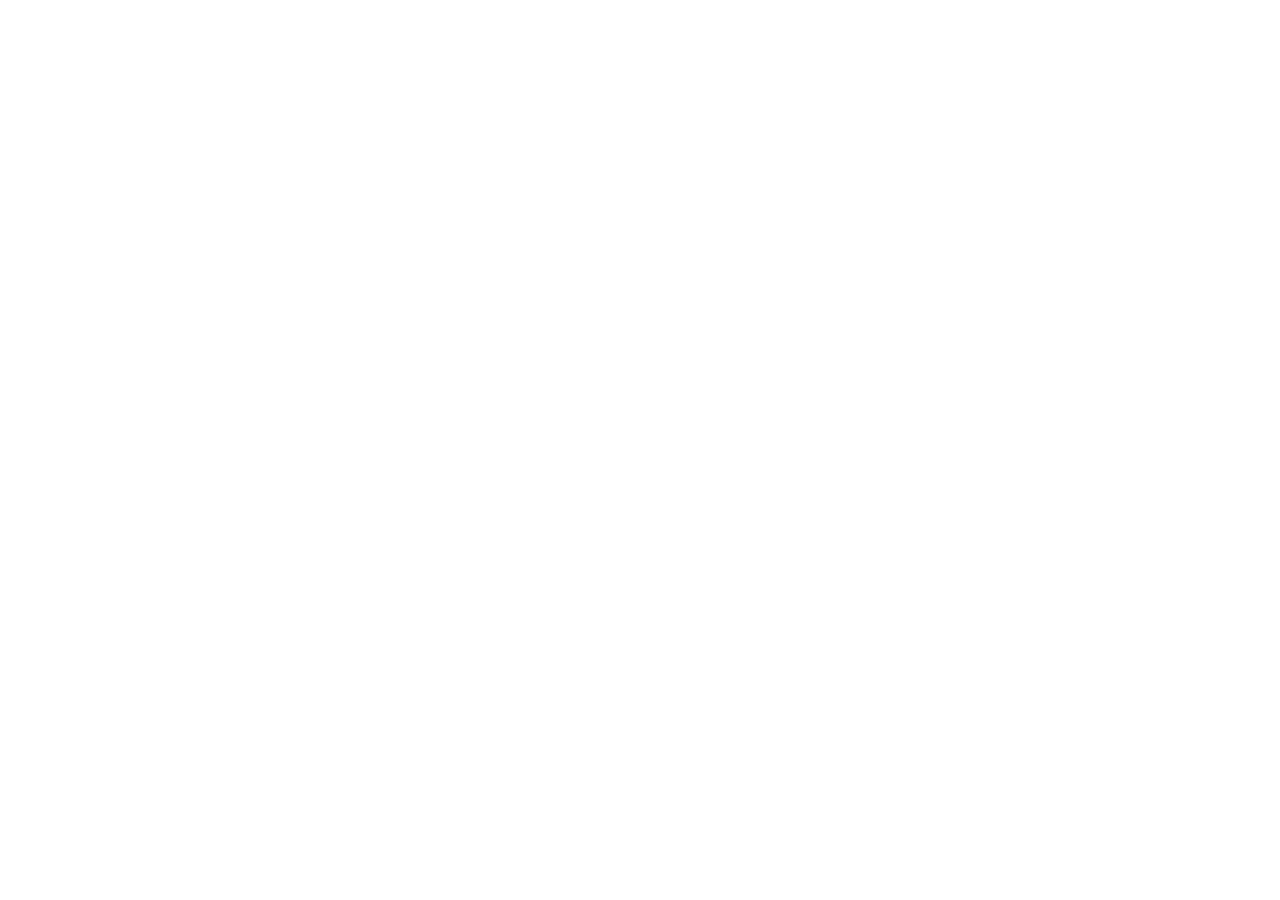
==== index.html @ 3c6e5da3 "[skip lovable] Use tech stack vite_react_shadcn_ts_20250728_minor" ====
<!doctype html>
<html lang="en">
  <head>
    <meta charset="UTF-8" />
    <meta name="viewport" content="width=device-width, initial-scale=1.0" />
    <title>gesture-ninja-input</title>
    <meta name="description" content="Lovable Generated Project" />
    <meta name="author" content="Lovable" />

    <meta property="og:title" content="gesture-ninja-input" />
    <meta property="og:description" content="Lovable Generated Project" />
    <meta property="og:type" content="website" />
    <meta property="og:image" content="https://lovable.dev/opengraph-image-p98pqg.png" />

    <meta name="twitter:card" content="summary_large_image" />
    <meta name="twitter:site" content="@Lovable" />
    <meta name="twitter:image" content="https://lovable.dev/opengraph-image-p98pqg.png" />
  </head>

  <body>
    <div id="root"></div>
    <script type="module" src="/src/main.tsx"></script>
  </body>
</html>
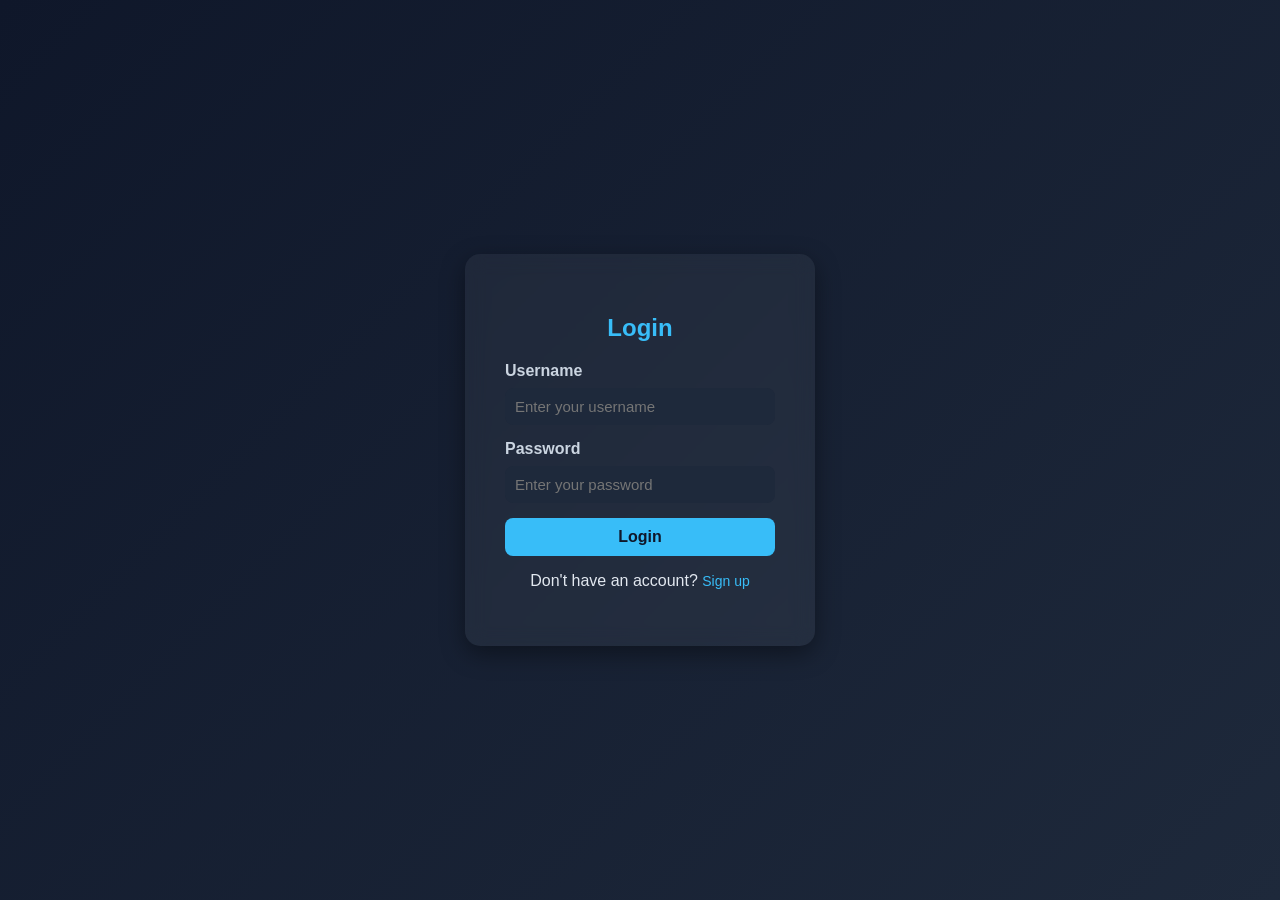
==== commit 82f479c3: "Add files via upload" ====
--- a/index.html
+++ b/index.html
@@ -1,24 +1,114 @@
-<!doctype html>
-<html lang="en">
-  <head>
-    <meta charset="UTF-8" />
-    <meta name="viewport" content="width=device-width, initial-scale=1.0" />
-    <title>gesture-ninja-input</title>
-    <meta name="description" content="Lovable Generated Project" />
-    <meta name="author" content="Lovable" />
-
-    <meta property="og:title" content="gesture-ninja-input" />
-    <meta property="og:description" content="Lovable Generated Project" />
-    <meta property="og:type" content="website" />
-    <meta property="og:image" content="https://lovable.dev/opengraph-image-p98pqg.png" />
-
-    <meta name="twitter:card" content="summary_large_image" />
-    <meta name="twitter:site" content="@Lovable" />
-    <meta name="twitter:image" content="https://lovable.dev/opengraph-image-p98pqg.png" />
-  </head>
-
-  <body>
-    <div id="root"></div>
-    <script type="module" src="/src/main.tsx"></script>
-  </body>
-</html>
+<!DOCTYPE html>
+<html lang="en">
+<head>
+  <meta charset="UTF-8">
+  <meta name="viewport" content="width=device-width, initial-scale=1.0">
+  <title>Login Page</title>
+  <style>
+    * {
+      box-sizing: border-box;
+      font-family: "Poppins", sans-serif;
+    }
+
+    body {
+      margin: 0;
+      height: 100vh;
+      display: flex;
+      justify-content: center;
+      align-items: center;
+      background: linear-gradient(135deg, #0f172a, #1e293b);
+      color: #e2e8f0;
+    }
+
+    .login-container {
+      background: rgba(255, 255, 255, 0.05);
+      backdrop-filter: blur(10px);
+      padding: 40px;
+      border-radius: 15px;
+      width: 350px;
+      box-shadow: 0 8px 25px rgba(0, 0, 0, 0.4);
+    }
+
+    h2 {
+      text-align: center;
+      margin-bottom: 20px;
+      color: #38bdf8;
+    }
+
+    label {
+      display: block;
+      margin-bottom: 8px;
+      font-weight: 600;
+      color: #cbd5e1;
+    }
+
+    input {
+      width: 100%;
+      padding: 10px;
+      border: none;
+      outline: none;
+      margin-bottom: 15px;
+      border-radius: 8px;
+      background: #1e293b;
+      color: #f8fafc;
+      font-size: 15px;
+    }
+
+    input:focus {
+      border: 2px solid #38bdf8;
+    }
+
+    button {
+      width: 100%;
+      padding: 10px;
+      border: none;
+      background: #38bdf8;
+      color: #0f172a;
+      font-size: 16px;
+      font-weight: bold;
+      border-radius: 8px;
+      cursor: pointer;
+      transition: 0.3s ease;
+    }
+
+    button:hover {
+      background: #0ea5e9;
+    }
+
+    .extra {
+      text-align: center;
+      margin-top: 12px;
+    }
+
+    .extra a {
+      color: #38bdf8;
+      text-decoration: none;
+      font-size: 14px;
+    }
+
+    .extra a:hover {
+      text-decoration: underline;
+    }
+  </style>
+</head>
+<body>
+
+  <div class="login-container">
+    <h2>Login</h2>
+    <form action="home.html" method="post">
+      <label for="username">Username</label>
+      <input type="text" id="username" name="username" placeholder="Enter your username" required>
+
+      <label for="password">Password</label>
+      <input type="password" id="password" name="password" placeholder="Enter your password" required>
+
+      <button type="submit">Login</button>
+
+      <div class="extra">
+        <p>Don't have an account? <a href="#">Sign up</a></p>
+      </div>
+    </form>
+  </div>
+
+</body>
+</html>
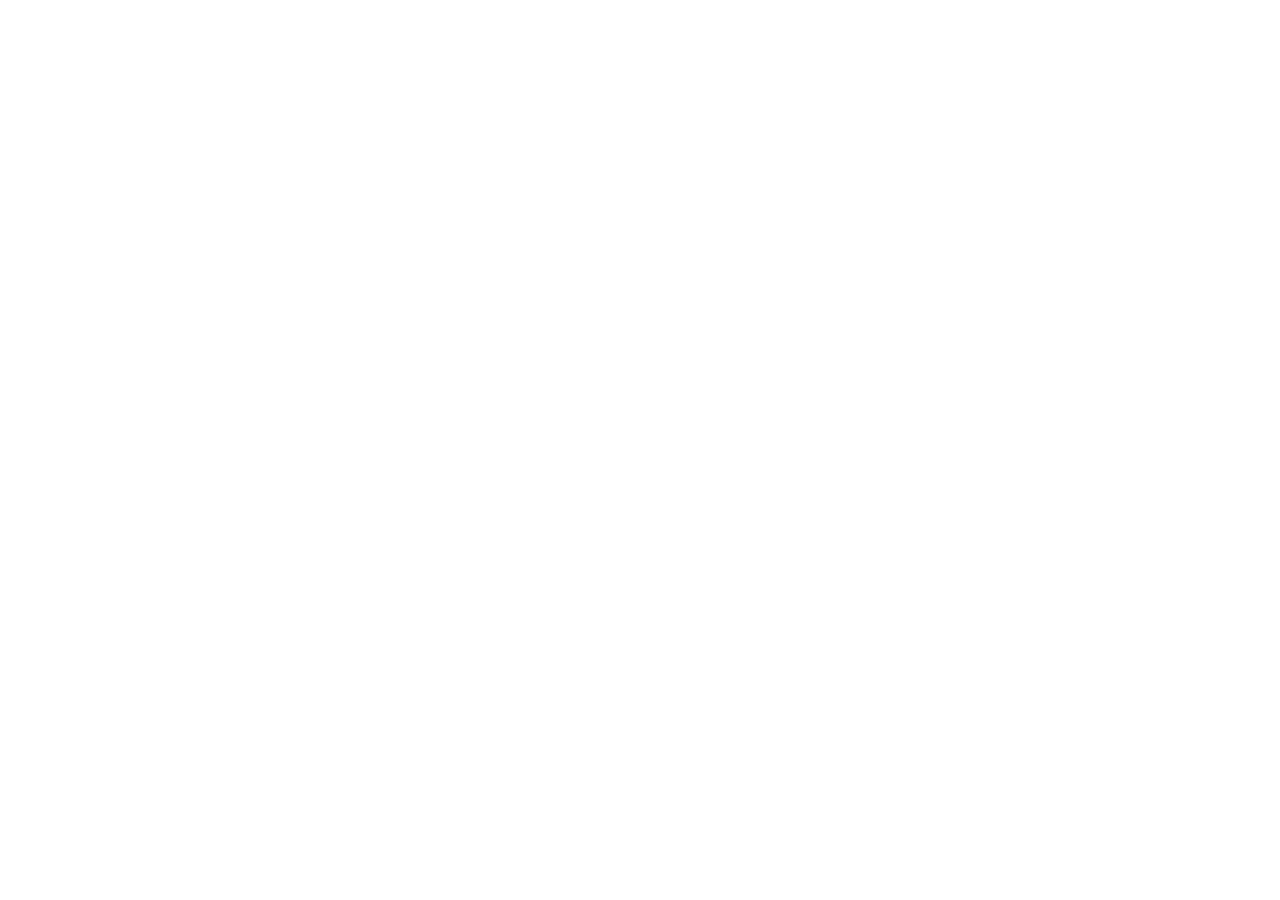
==== commit e489f383: "Delhi pollution site scaffold Replace current project with a Delhi pollution focused site structure:" ====
--- a/index.html
+++ b/index.html
@@ -1,114 +1,36 @@
-<!DOCTYPE html>
-<html lang="en">
-<head>
-  <meta charset="UTF-8">
-  <meta name="viewport" content="width=device-width, initial-scale=1.0">
-  <title>Login Page</title>
-  <style>
-    * {
-      box-sizing: border-box;
-      font-family: "Poppins", sans-serif;
-    }
-
-    body {
-      margin: 0;
-      height: 100vh;
-      display: flex;
-      justify-content: center;
-      align-items: center;
-      background: linear-gradient(135deg, #0f172a, #1e293b);
-      color: #e2e8f0;
-    }
-
-    .login-container {
-      background: rgba(255, 255, 255, 0.05);
-      backdrop-filter: blur(10px);
-      padding: 40px;
-      border-radius: 15px;
-      width: 350px;
-      box-shadow: 0 8px 25px rgba(0, 0, 0, 0.4);
-    }
-
-    h2 {
-      text-align: center;
-      margin-bottom: 20px;
-      color: #38bdf8;
-    }
-
-    label {
-      display: block;
-      margin-bottom: 8px;
-      font-weight: 600;
-      color: #cbd5e1;
-    }
-
-    input {
-      width: 100%;
-      padding: 10px;
-      border: none;
-      outline: none;
-      margin-bottom: 15px;
-      border-radius: 8px;
-      background: #1e293b;
-      color: #f8fafc;
-      font-size: 15px;
-    }
-
-    input:focus {
-      border: 2px solid #38bdf8;
-    }
-
-    button {
-      width: 100%;
-      padding: 10px;
-      border: none;
-      background: #38bdf8;
-      color: #0f172a;
-      font-size: 16px;
-      font-weight: bold;
-      border-radius: 8px;
-      cursor: pointer;
-      transition: 0.3s ease;
-    }
-
-    button:hover {
-      background: #0ea5e9;
-    }
-
-    .extra {
-      text-align: center;
-      margin-top: 12px;
-    }
-
-    .extra a {
-      color: #38bdf8;
-      text-decoration: none;
-      font-size: 14px;
-    }
-
-    .extra a:hover {
-      text-decoration: underline;
-    }
-  </style>
-</head>
-<body>
-
-  <div class="login-container">
-    <h2>Login</h2>
-    <form action="home.html" method="post">
-      <label for="username">Username</label>
-      <input type="text" id="username" name="username" placeholder="Enter your username" required>
-
-      <label for="password">Password</label>
-      <input type="password" id="password" name="password" placeholder="Enter your password" required>
-
-      <button type="submit">Login</button>
-
-      <div class="extra">
-        <p>Don't have an account? <a href="#">Sign up</a></p>
-      </div>
-    </form>
-  </div>
-
-</body>
-</html>
+<!doctype html>
+<html lang="en">
+  <head>
+    <meta charset="UTF-8" />
+    <link rel="icon" type="image/svg+xml" href="/favicon.ico" />
+    <meta name="viewport" content="width=device-width, initial-scale=1.0" />
+    
+    <!-- SEO Meta Tags -->
+    <title>Delhi Air Pollution - Real-Time AQI Data & Solutions | Breathe Better Delhi</title>
+    <meta name="description" content="Track Delhi's air quality in real-time. Understand pollution causes, health effects, and discover actionable solutions to combat air pollution in the capital." />
+    <meta name="keywords" content="Delhi pollution, AQI, air quality index, Delhi air quality, pollution solutions, smog, PM2.5, environmental health" />
+    
+    <!-- Open Graph / Social Media -->
+    <meta property="og:type" content="website" />
+    <meta property="og:title" content="Delhi Air Pollution - Real-Time AQI Data & Solutions" />
+    <meta property="og:description" content="Track Delhi's air quality and discover solutions to combat pollution in India's capital." />
+    <meta property="og:url" content="https://delhipollution.lovable.app" />
+    
+    <!-- Twitter Card -->
+    <meta name="twitter:card" content="summary_large_image" />
+    <meta name="twitter:title" content="Delhi Air Pollution - Real-Time AQI & Solutions" />
+    <meta name="twitter:description" content="Track Delhi's air quality and discover solutions to combat pollution." />
+    
+    <!-- Canonical URL -->
+    <link rel="canonical" href="https://delhipollution.lovable.app" />
+    
+    <!-- Google Fonts -->
+    <link rel="preconnect" href="https://fonts.googleapis.com">
+    <link rel="preconnect" href="https://fonts.gstatic.com" crossorigin>
+    <link href="https://fonts.googleapis.com/css2?family=Space+Grotesk:wght@400;500;600;700&family=Inter:wght@400;500;600;700&display=swap" rel="stylesheet">
+  </head>
+  <body>
+    <div id="root"></div>
+    <script type="module" src="/src/main.tsx"></script>
+  </body>
+</html>
